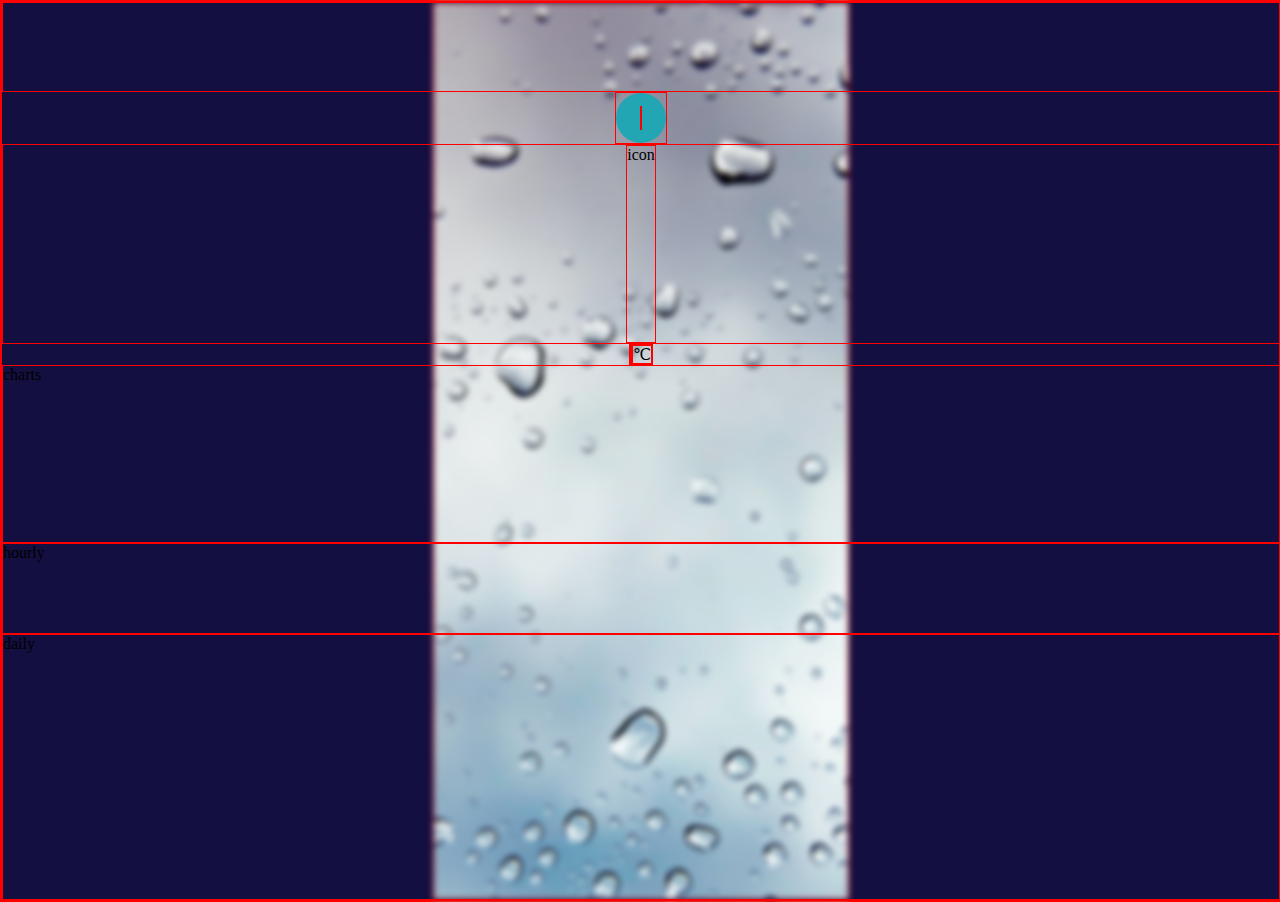
==== APIweather/index.html @ accdcbcd "Create new weather app" ====
<!DOCTYPE html>
<html lang="en">
<head>
    <meta charset="UTF-8">
    <meta http-equiv="X-UA-Compatible" content="IE=edge">
    <meta name="viewport" content="width=device-width, initial-scale=1.0">
    <title>Weather</title>
    <link rel="stylesheet" href="style.css">
</head>
<body>
    <img class="background" src="./weather_background.jpg" alt="Pineapple">
   <div id="location"></div>
   <div class="search-box">
    <button class="btn-search"><i class="fas fa-search"></i></button>
    <input type="text" class="input-search" placeholder="Type to Search...">
  </div>
  <div class="iconBox">
   <div id="icon">icon</div>
</div>
<div class="tempBox">
   <span id="temp"></span><span>&#8451;</span>
</div>
   
   <div id="chart">charts</div>
</div>
   <div id="hourly">hourly</div>
   <div id="daily">daily</div>

   


  
</body>
<script src="./script.js"></script>
</html>
---- APIweather/style.css ----
*{
    box-sizing: border-box;
    border: red;
    border-width: 1px;
    border-style: solid;
  }

  img.background {
    position: absolute; 
    z-index: -1;
    filter: blur(3px);
  }

  body{
    margin: 0px;
    padding: 0px;
    width: 100vw;
    height: 100vh;
    display: flex;
    justify-content: center;
    align-items: center;
    flex-direction: column;
    background-color: #130f40;
    /* background-image: url("./weather_background.jpg"); */
    font-family: 'Lato' !important;
  }
/* location */
#location{
flex: 1;
width: 100%;

}

/* location end */

 /* search box  */
  .search-box{
    width: fit-content;
    height: fit-content;
    position: relative;
  }
  .input-search{
    height: 50px;
    width: 50px;
    border-style: none;
    padding: 10px;
    font-size: 18px;
    letter-spacing: 2px;
    outline: none;
    border-radius: 25px;
    transition: all .5s ease-in-out;
    background-color: #22a6b3;
    padding-right: 40px;
    color:#fff;
  }
  .input-search::placeholder{
    color:rgba(255,255,255,.5);
    font-size: 18px;
    letter-spacing: 2px;
    font-weight: 100;
  }
  .btn-search{
    width: 50px;
    height: 50px;
    border-style: none;
    font-size: 20px;
    font-weight: bold;
    outline: none;
    cursor: pointer;
    border-radius: 50%;
    position: absolute;
    right: 0px;
    color:#ffffff ;
    background-color:transparent;
    pointer-events: painted;  
  }
  .btn-search:focus ~ .input-search{
    width: 300px;
    border-radius: 5px;
    background-color: #22a6b3;
    border-bottom:1px solid rgba(255,255,255,.5);
    transition: all 500ms cubic-bezier(0, 0.110, 0.35, 2);
  }
  .input-search:focus{
    width: 300px;
    border-radius: 20px;
    background-color: #22a6b3;
    border-bottom:1px solid rgba(255,255,255,.5);
    transition: all 500ms cubic-bezier(0, 0.110, 0.35, 2);
  }
  
  /* search box ends */

  /* weather icon */
  .iconBox{
    height: 200px;
    width: 100%;
    display: flex;
    justify-content: center;
  }
  #icon{
    
    
  }

   /* weather icon ends*/

   /* Temp number */
#temp{
    flex: 1;
    width: 100%;
}

   /* Temp number ends*/

   /* charts */
#chart{
    flex: 2;
    width: 100%;
}

   /* charts end */
/* 
   hourly forecast */
#hourly{
    flex: 1;
    width: 100%;
}

   /* hourly forecast ends*/
/* daily    */
#daily{
    flex: 3;
    width: 100%;
}

/* daily end   */
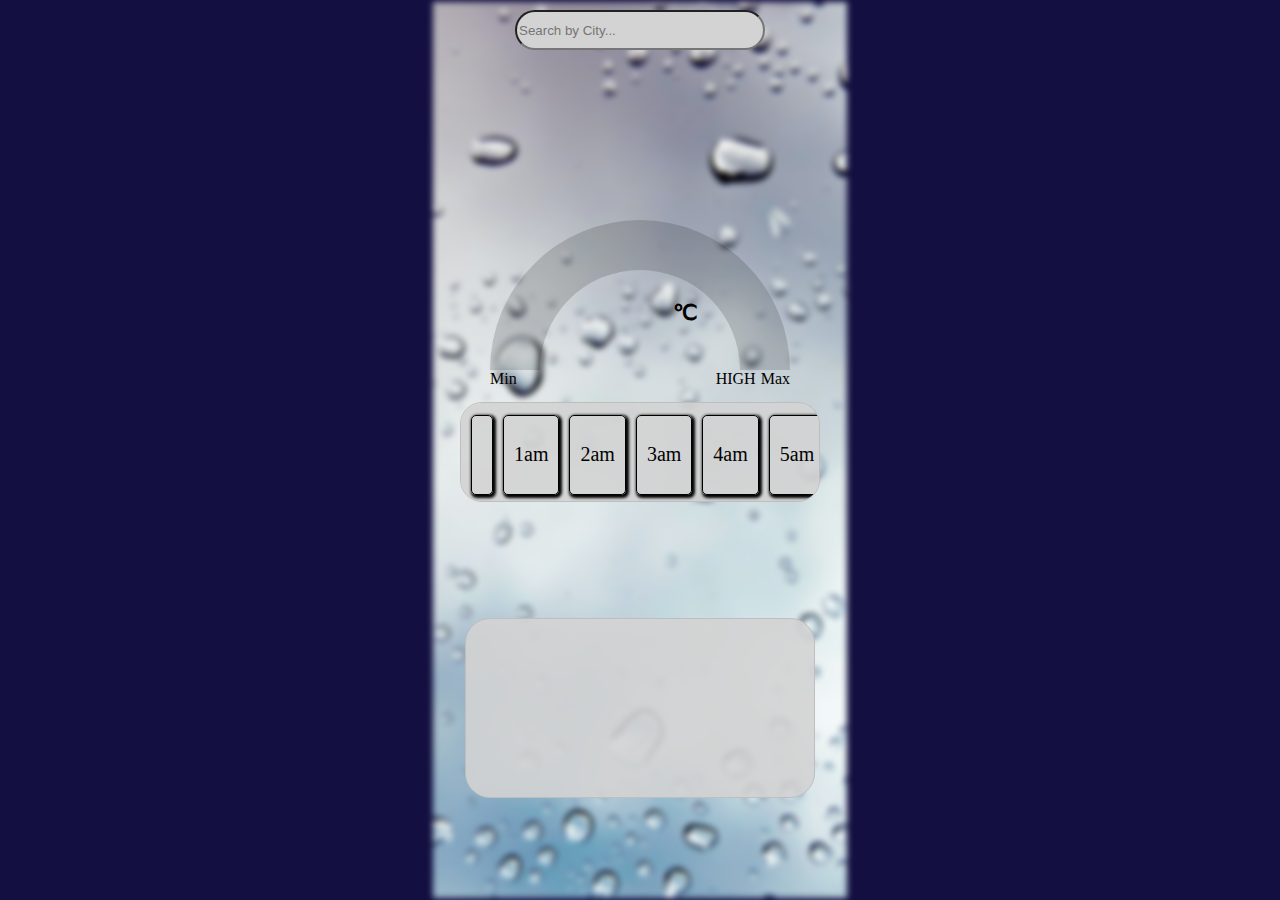
==== commit 88788fc0: "Update" ====
--- a/APIweather/index.html
+++ b/APIweather/index.html
@@ -5,26 +5,180 @@
     <meta http-equiv="X-UA-Compatible" content="IE=edge">
     <meta name="viewport" content="width=device-width, initial-scale=1.0">
     <title>Weather</title>
+    <link rel="preconnect" href="https://fonts.googleapis.com">
+<link rel="preconnect" href="https://fonts.gstatic.com" crossorigin>
+<link href="https://fonts.googleapis.com/css2?family=Roboto:ital,wght@0,100;0,300;0,400;0,500;0,700;0,900;1,100;1,300;1,400;1,500;1,700;1,900&display=swap" rel="stylesheet">
+
     <link rel="stylesheet" href="style.css">
 </head>
 <body>
-    <img class="background" src="./weather_background.jpg" alt="Pineapple">
-   <div id="location"></div>
+    <img class="background" src="./weather_background.jpg" alt="rainscreen">
+   <div class="locatBox">
+    <div id="town"></div>
+    <div id="region"></div>
+    <div id="country"></div>
+
+   </div>
    <div class="search-box">
-    <button class="btn-search"><i class="fas fa-search"></i></button>
-    <input type="text" class="input-search" placeholder="Type to Search...">
+    <input type="text" class="input-search" placeholder="Search by City...">
   </div>
   <div class="iconBox">
-   <div id="icon">icon</div>
+   <div id="icon"> </div>
 </div>
-<div class="tempBox">
-   <span id="temp"></span><span>&#8451;</span>
+
+   
+   <div class="chartBox">
+      <div id="chart" class="semi-donut margin" 
+      >
+
+      <div class="tempBox">
+         <div id="temp"></div><div class="deg">&#8451;</div>
+      </div>
+ </div>
+
+   <div class="TempFigures">
+<div class="tempGroup">
+   <span>Min</span>
+   <div id="minTemp"></div>
 </div>
-   
-   <div id="chart">charts</div>
+<div class="tempGroup">
+   <div id="maxTemp">HIGH</div>
+   <span>Max</span>
 </div>
-   <div id="hourly">hourly</div>
-   <div id="daily">daily</div>
+   </div>
+   </div>
+</div>
+   <div id="hourlyBox">
+    <div  class="hourly">
+        <div class="hourlyItem" >
+        <div id="hourlyIcon0"> </div>
+        <div id="hourly0"></div>
+        <div id="hourTime0"> </div>
+        </div>
+        <div class="hourlyItem" >
+        <div id="hourlyIcon1"> </div>
+        <div id="hourly1"> </div>
+        <div>1am</div>
+        </div>
+        <div class="hourlyItem" >
+        <div id="hourlyIcon2"> </div>
+        <div id="hourly2"></div>
+        <div>2am</div>
+        </div>
+        <div class="hourlyItem">
+        <div id="hourlyIcon3"> </div>
+        <div id="hourly3"></div>
+        <div>3am</div>
+        </div>
+        <div class="hourlyItem" >
+        <div id="hourlyIcon4"> </div>
+        <div id="hourly4"></div>
+        <div>4am</div>
+        </div>
+        <div class="hourlyItem" >
+        <div id="hourlyIcon5"> </div>
+        <div id="hourly5"></div>
+        <div>5am</div>
+        </div>
+        <div class="hourlyItem" >
+        <div id="hourlyIcon6"> </div>  
+        <div id="hourly6"></div>
+        <div>6am</div>
+        </div>
+        <div class="hourlyItem" >
+        <div id="hourlyIcon7"> </div>   
+        <div id="hourly7"></div>
+        <div>7am</div>
+        </div>
+        <div class="hourlyItem">
+         <div id="hourlyIcon8"> </div> 
+        <div  id="hourly8"></div>
+        <div>8am</div>
+        </div>
+        <div class="hourlyItem" >
+         <div id="hourlyIcon9"> </div> 
+        <div id="hourly9"></div>
+        <div>9am</div>
+        </div>
+        <div class="hourlyItem" >
+         <div id="hourlyIcon10"> </div> 
+        <div id="hourly10"></div>
+        <div>10am</div>
+        </div>
+        <div class="hourlyItem">
+         <div id="hourlyIcon11"> </div> 
+        <div id="hourly11"></div>
+        <div>11pm</div>
+        </div>
+        <div class="hourlyItem" >
+         <div id="hourlyIcon12"> </div> 
+        <div id="hourly12"></div>
+        <div>Midday</div>
+        </div>
+        <div class="hourlyItem">
+         <div id="hourlyIcon13"> </div> 
+        <div id="hourly13"></div>
+        <div>1pm</div>
+        </div>
+        <div class="hourlyItem" >
+         <div id="hourlyIcon14"> </div> 
+        <div id="hourly14"></div>
+        <div>2pm</div>
+        </div>
+        <div class="hourlyItem" >
+         <div id="hourlyIcon15"> </div> 
+        <div id="hourly15"></div>
+        <div>3pm</div>
+        </div>
+        <div class="hourlyItem" >
+         <div id="hourlyIcon16"> </div> 
+        <div id="hourly16"></div>
+        <div>4pm</div>
+        </div>
+        <div class="hourlyItem">
+         <div id="hourlyIcon17"> </div> 
+        <div id="hourly17"></div>
+        <div>5pm</div>
+        </div>
+        <div class="hourlyItem" >
+         <div id="hourlyIcon18"> </div> 
+        <div id="hourly18"></div>
+        <div>6pm</div>
+        </div>
+        <div class="hourlyItem" >
+         <div id="hourlyIcon19"> </div> 
+        <div id="hourly19"></div>
+        <div>7pm</div>
+        </div>
+        <div class="hourlyItem" >
+         <div id="hourlyIcon20"> </div> 
+        <div id="hourly20"></div>
+        <div>8pm</div>
+        </div>
+        <div class="hourlyItem">
+         <div id="hourlyIcon21"> </div> 
+        <div id="hourly21"></div>
+        <div>9pm</div>
+        </div>
+       
+        <div class="hourlyItem">
+         <div id="hourlyIcon22"> </div> 
+        <div id="hourly22"></div>
+        <div>10pm</div>
+        </div>
+
+        <div class="hourlyItem">
+         <div id="hourlyIcon23"> </div> 
+        <div id="hourly23"></div>
+        <div>11pm</div>
+        </div>
+
+        
+    </div>
+    </div>
+   <div id="dailyBox">
+    <div class="daily"></div>
+   </div>
 
    
 
@@ -32,4 +186,6 @@
   
 </body>
 <script src="./script.js"></script>
+
+
 </html>--- a/APIweather/style.css
+++ b/APIweather/style.css
@@ -1,8 +1,11 @@
+
+
+
 *{
     box-sizing: border-box;
-    border: red;
+    /* border: red;
     border-width: 1px;
-    border-style: solid;
+    border-style: solid; */
   }
 
   img.background {
@@ -22,116 +25,215 @@
     flex-direction: column;
     background-color: #130f40;
     /* background-image: url("./weather_background.jpg"); */
-    font-family: 'Lato' !important;
+  
   }
 /* location */
-#location{
+#locatBox{
 flex: 1;
 width: 100%;
 
 }
 
+#town{
+font-weight: 600;
+font-size: 60px;  
+font-family: roboto;
+text-align: center;
+}
+
+#region{
+    font-size: 20px;  
+font-family: roboto;
+text-align: center;
+}
+
+#country{
+    font-size: 20px;  
+font-family: roboto;
+text-align: center;
+
+}
+
+
+
+
 /* location end */
+.input-search{
+    width: 250px;
+    height:40px;
+    margin-top: 10px;
+    border-radius: 20px;
+    background-color: lightgray;
+}
 
  /* search box  */
-  .search-box{
-    width: fit-content;
-    height: fit-content;
-    position: relative;
-  }
-  .input-search{
-    height: 50px;
-    width: 50px;
-    border-style: none;
-    padding: 10px;
-    font-size: 18px;
-    letter-spacing: 2px;
-    outline: none;
-    border-radius: 25px;
-    transition: all .5s ease-in-out;
-    background-color: #22a6b3;
-    padding-right: 40px;
-    color:#fff;
-  }
-  .input-search::placeholder{
-    color:rgba(255,255,255,.5);
-    font-size: 18px;
-    letter-spacing: 2px;
-    font-weight: 100;
-  }
-  .btn-search{
-    width: 50px;
-    height: 50px;
-    border-style: none;
-    font-size: 20px;
-    font-weight: bold;
-    outline: none;
-    cursor: pointer;
-    border-radius: 50%;
-    position: absolute;
-    right: 0px;
-    color:#ffffff ;
-    background-color:transparent;
-    pointer-events: painted;  
-  }
-  .btn-search:focus ~ .input-search{
-    width: 300px;
-    border-radius: 5px;
-    background-color: #22a6b3;
-    border-bottom:1px solid rgba(255,255,255,.5);
-    transition: all 500ms cubic-bezier(0, 0.110, 0.35, 2);
-  }
-  .input-search:focus{
-    width: 300px;
-    border-radius: 20px;
-    background-color: #22a6b3;
-    border-bottom:1px solid rgba(255,255,255,.5);
-    transition: all 500ms cubic-bezier(0, 0.110, 0.35, 2);
-  }
+
   
   /* search box ends */
 
   /* weather icon */
   .iconBox{
-    height: 200px;
-    width: 100%;
-    display: flex;
-    justify-content: center;
+    height: 150px;
+    width: 100%;
+    display: flex;
+    justify-content: center;
+    z-index: -1;
+    margin-bottom: 20px;
   }
   #icon{
-    
+    margin-top: -30px;
     
   }
 
    /* weather icon ends*/
 
    /* Temp number */
+.tempBox{
+    display: flex;
+    height: 60px;
+
+}   
+
 #temp{
-    flex: 1;
-    width: 100%;
-}
-
+    height: 60px;
+    width: 100px;
+    font-size: 80px;
+    text-align: center;
+    font-family: roboto;
+    margin-top: -20px;
+    color: black;
+}
+
+.deg{
+    margin-top: -10px;
+    margin-left: -10px;
+    color: black;
+}
    /* Temp number ends*/
 
    /* charts */
-#chart{
+#chartBox{
     flex: 2;
     width: 100%;
-}
-
+    justify-content: center;
+    align-items: center;
+}
+
+
+.semi-donut {
+    margin: 0;
+    --percentage: 0;
+    --fill: rgb(0, 255, 13);
+    width: 300px;
+    height: 150px;
+    position: relative;
+    color: #fff;
+    font-size: 22px;
+    font-weight: 600;
+    overflow: hidden;
+    
+    display: flex;
+    align-items: flex-end;
+    justify-content: center;
+    box-sizing: border-box;
+  }
+  .semi-donut:after {
+    content: '';
+    width: 300px;
+    height: 300px;
+    border: 50px solid;
+    border-color: rgba(0, 0, 0, 0.15) rgba(0, 0, 0, 0.15) var(--fill) var(--fill);
+    position: absolute;
+    border-radius: 50%;
+    left: 0;
+    top: 0;
+    box-sizing: border-box;
+    transform: rotate(calc(1deg * ( -45 + var(--percentage) * 1.8 )));
+    animation: fillAnimation 1s ease-in;
+  }
+  
+
+
+
+.chart{
+    height:150px;
+}
+
+.TempFigures{
+    width: 300px;
+    display: flex;
+    flex-direction: row;
+    justify-content: space-between; 
+}
+
+.tempGroup{
+    display: flex;
+    gap: 5px;
+}
    /* charts end */
 /* 
    hourly forecast */
-#hourly{
+#hourlyBox{
     flex: 1;
     width: 100%;
-}
-
+    display: flex;
+    justify-content: center;
+    align-items: center;
+   
+    
+}
+.hourly{
+    display: flex;
+    justify-content: space-between;
+    align-items: center;
+    width: 360px;
+    height: 100px;
+    background-color: rgba(211, 211, 211, 0.9);
+    border:1px solid rgb(190, 190, 190);
+    border-radius: 22px;
+    overflow-x: scroll;
+    overflow-y: hidden;
+    white-space: nowrap;
+}
+
+
+.hourlyItem{
+    display: flex;
+    flex-direction: column;
+    justify-content: center;
+    align-items: center;
+    width: 100px;
+    height: 80px;
+    border: 1px solid rgb(0, 0, 0);
+    border-radius: 5px;
+    margin-top: 5px;
+    margin-left: 10px;
+    padding: 10px;
+    font-size: 20px;
+    box-shadow: 1.5px 1.5px 3px 1px #000000;
+    
+}
+
+.hourlyItem img {
+    width: 30px;
+    height: 30px;
+}
    /* hourly forecast ends*/
 /* daily    */
-#daily{
+#dailyBox{
     flex: 3;
-    width: 100%;
+    display: flex;
+    justify-content: center;
+    align-items: center;
+    width: 100%;
+}
+
+.daily{
+    height: 180px;
+    width: 350px;
+    border-radius: 25px;
+    background-color: rgba(211, 211, 211, 0.9);
+    border:1px solid rgb(190, 190, 190);
 }
 
 /* daily end   */
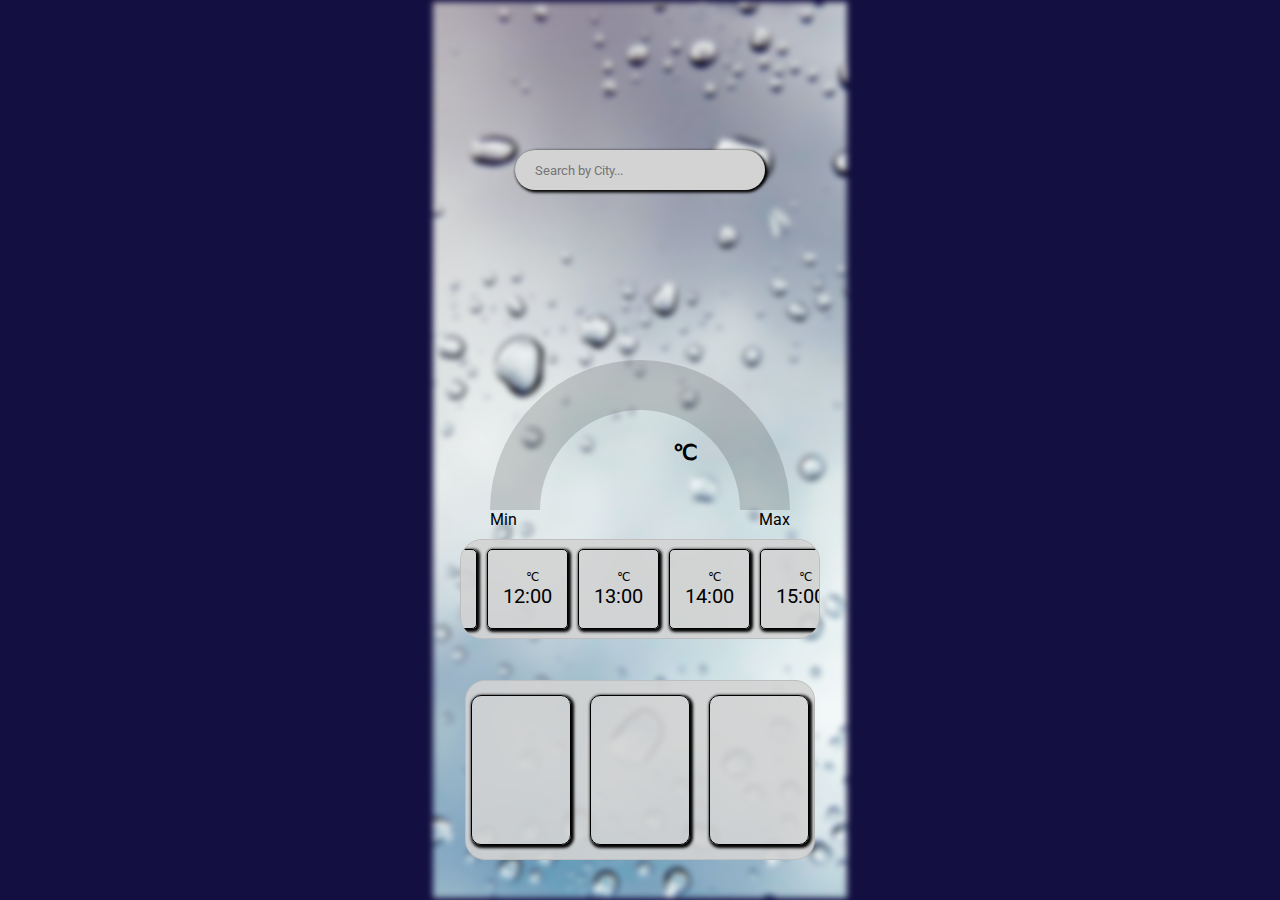
==== commit ee21ed94: "Search function fixed." ====
--- a/APIweather/index.html
+++ b/APIweather/index.html
@@ -1,3 +1,6 @@
+<!-- https://rapidapi.com/weatherapi/api/weatherapi-com/ -->
+
+
 <!DOCTYPE html>
 <html lang="en">
 <head>
@@ -20,7 +23,7 @@
 
    </div>
    <div class="search-box">
-    <input type="text" class="input-search" placeholder="Search by City...">
+    <input type="text" class="input-search" id="input-search" placeholder="Search by City...">
   </div>
   <div class="iconBox">
    <div id="icon"> </div>
@@ -31,7 +34,7 @@
       <div id="chart" class="semi-donut margin" 
       >
 
-      <div class="tempBox">
+      <div class="tempBoxTop">
          <div id="temp"></div><div class="deg">&#8451;</div>
       </div>
  </div>
@@ -42,7 +45,7 @@
    <div id="minTemp"></div>
 </div>
 <div class="tempGroup">
-   <div id="maxTemp">HIGH</div>
+   <div id="maxTemp"> </div>
    <span>Max</span>
 </div>
    </div>
@@ -50,134 +53,273 @@
 </div>
    <div id="hourlyBox">
     <div  class="hourly">
+      
         <div class="hourlyItem" >
         <div id="hourlyIcon0"> </div>
-        <div id="hourly0"></div>
-        <div id="hourTime0"> </div>
-        </div>
+        <div class="tempBox">
+        <div id="hourly0"></div> 
+        <div class="smallDeg">&#8451;</div>
+      </div>
+        <div id="hourTime0">00:00  </div>
+      
+        </div>
+
         <div class="hourlyItem" >
         <div id="hourlyIcon1"> </div>
-        <div id="hourly1"> </div>
-        <div>1am</div>
-        </div>
+        <div class="tempBox">
+         <div id="hourly1"></div> 
+         <div class="smallDeg">&#8451;</div>
+       </div>
+        <div id="hourTime0">01:00  </div>   
+        </div>
+
         <div class="hourlyItem" >
         <div id="hourlyIcon2"> </div>
+        <div class="tempBox">
+         <div id="hourly2"></div> 
+         <div class="smallDeg">&#8451;</div>
+       </div>
         <div id="hourly2"></div>
-        <div>2am</div>
-        </div>
+        <div id="hourTime0">02:00  </div>       
+        </div>
+
         <div class="hourlyItem">
         <div id="hourlyIcon3"> </div>
+        <div class="tempBox">
+         <div id="hourly3"></div> 
+         <div class="smallDeg">&#8451;</div>
+       </div>
         <div id="hourly3"></div>
-        <div>3am</div>
-        </div>
+        <div id="hourTime0">03:00  </div>      
+        </div>
+
         <div class="hourlyItem" >
         <div id="hourlyIcon4"> </div>
+        <div class="tempBox">
+         <div id="hourly4"></div> 
+         <div class="smallDeg">&#8451;</div>
+       </div>
         <div id="hourly4"></div>
-        <div>4am</div>
-        </div>
+        <div id="hourTime0">04:00  </div>      
+        </div>
+
         <div class="hourlyItem" >
         <div id="hourlyIcon5"> </div>
+        <div class="tempBox">
+         <div id="hourly5"></div> 
+         <div class="smallDeg">&#8451;</div>
+       </div>
         <div id="hourly5"></div>
-        <div>5am</div>
-        </div>
+        <div id="hourTime0">05:00  </div>      
+        </div>
+
         <div class="hourlyItem" >
         <div id="hourlyIcon6"> </div>  
+        <div class="tempBox">
+         <div id="hourly6"></div> 
+         <div class="smallDeg">&#8451;</div>
+       </div>
         <div id="hourly6"></div>
-        <div>6am</div>
-        </div>
-        <div class="hourlyItem" >
-        <div id="hourlyIcon7"> </div>   
+        <div id="hourTime0">06:00  </div>       
+        </div>
+
+        <div class="hourlyItem" >
+        <div id="hourlyIcon7"> </div> 
+        <div class="tempBox">
+         <div id="hourly7"></div> 
+         <div class="smallDeg">&#8451;</div>
+       </div>  
         <div id="hourly7"></div>
-        <div>7am</div>
-        </div>
+        <div id="hourTime0">07:00  </div>      
+        </div>
+
         <div class="hourlyItem">
          <div id="hourlyIcon8"> </div> 
+         <div class="tempBox">
+            <div id="hourly8"></div> 
+            <div class="smallDeg">&#8451;</div>
+          </div>
         <div  id="hourly8"></div>
-        <div>8am</div>
-        </div>
+        <div id="hourTime0">08:00  </div>      
+      </div>
+
         <div class="hourlyItem" >
          <div id="hourlyIcon9"> </div> 
+         <div class="tempBox">
+            <div id="hourly9"></div> 
+            <div class="smallDeg">&#8451;</div>
+          </div>
         <div id="hourly9"></div>
-        <div>9am</div>
-        </div>
+        <div id="hourTime0">09:00  </div>     
+      </div>
+
         <div class="hourlyItem" >
          <div id="hourlyIcon10"> </div> 
+         <div class="tempBox">
+            <div id="hourly10"></div> 
+            <div class="smallDeg">&#8451;</div>
+          </div>
         <div id="hourly10"></div>
-        <div>10am</div>
-        </div>
+        <div id="hourTime0">10:00  </div>      
+      </div>
+
         <div class="hourlyItem">
          <div id="hourlyIcon11"> </div> 
+         <div class="tempBox">
+            <div id="hourly11"></div> 
+            <div class="smallDeg">&#8451;</div>
+          </div>
         <div id="hourly11"></div>
-        <div>11pm</div>
-        </div>
-        <div class="hourlyItem" >
+        <div id="hourTime0">11:00  </div>
+      </div>
+      
+      <div class="hourlyItem" >
          <div id="hourlyIcon12"> </div> 
+         <div class="tempBox">
+            <div id="hourly12"></div> 
+            <div class="smallDeg">&#8451;</div>
+          </div>
         <div id="hourly12"></div>
-        <div>Midday</div>
-        </div>
+        <div id="hourTime0">12:00  </div>     
+      </div>
+
         <div class="hourlyItem">
          <div id="hourlyIcon13"> </div> 
+         <div class="tempBox">
+            <div id="hourly13"></div> 
+            <div class="smallDeg">&#8451;</div>
+          </div>
         <div id="hourly13"></div>
-        <div>1pm</div>
-        </div>
+        <div id="hourTime0">13:00  </div>   
+      </div>
+
         <div class="hourlyItem" >
          <div id="hourlyIcon14"> </div> 
+         <div class="tempBox">
+            <div id="hourly14"></div> 
+            <div class="smallDeg">&#8451;</div>
+          </div>
         <div id="hourly14"></div>
-        <div>2pm</div>
-        </div>
-        <div class="hourlyItem" >
+        <div id="hourTime0">14:00  </div>
+         </div>
+      
+         <div class="hourlyItem" >
          <div id="hourlyIcon15"> </div> 
+         <div class="tempBox">
+            <div id="hourly15"></div> 
+            <div class="smallDeg">&#8451;</div>
+          </div>
         <div id="hourly15"></div>
-        <div>3pm</div>
-        </div>
+        <div id="hourTime0">15:00  </div>
+        </div>
+   
         <div class="hourlyItem" >
          <div id="hourlyIcon16"> </div> 
+         <div class="tempBox">
+            <div id="hourly16"></div> 
+            <div class="smallDeg">&#8451;</div>
+          </div>
         <div id="hourly16"></div>
-        <div>4pm</div>
-        </div>
+        <div id="hourTime0">16:00  </div>    
+      </div>
+
         <div class="hourlyItem">
          <div id="hourlyIcon17"> </div> 
+         <div class="tempBox">
+            <div id="hourly17"></div> 
+            <div class="smallDeg">&#8451;</div>
+          </div>
         <div id="hourly17"></div>
-        <div>5pm</div>
-        </div>
+        <div id="hourTime0">17:00  </div>     
+      </div>
+
         <div class="hourlyItem" >
          <div id="hourlyIcon18"> </div> 
+         <div class="tempBox">
+            <div id="hourly18"></div> 
+            <div class="smallDeg">&#8451;</div>
+          </div>
         <div id="hourly18"></div>
-        <div>6pm</div>
-        </div>
+        <div id="hourTime0">18:00  </div>      
+      </div>
+
         <div class="hourlyItem" >
          <div id="hourlyIcon19"> </div> 
+         <div class="tempBox">
+            <div id="hourly19"></div> 
+            <div class="smallDeg">&#8451;</div>
+          </div>
         <div id="hourly19"></div>
-        <div>7pm</div>
-        </div>
+        <div id="hourTime0">19:00  </div>      
+      </div>
+
         <div class="hourlyItem" >
          <div id="hourlyIcon20"> </div> 
+         <div class="tempBox">
+            <div id="hourly20"></div> 
+            <div class="smallDeg">&#8451;</div>
+          </div>
         <div id="hourly20"></div>
-        <div>8pm</div>
-        </div>
+        <div id="hourTime0">20:00  </div>
+      </div>
+
         <div class="hourlyItem">
          <div id="hourlyIcon21"> </div> 
+         <div class="tempBox">
+            <div id="hourly21"></div> 
+            <div class="smallDeg">&#8451;</div>
+          </div>
         <div id="hourly21"></div>
-        <div>9pm</div>
-        </div>
+        <div id="hourTime0">21:00  </div>
+      </div>
        
         <div class="hourlyItem">
          <div id="hourlyIcon22"> </div> 
+         <div class="tempBox">
+            <div id="hourly22"></div> 
+            <div class="smallDeg">&#8451;</div>
+          </div>
         <div id="hourly22"></div>
-        <div>10pm</div>
+        <div id="hourTime0">22:00  </div>
         </div>
 
         <div class="hourlyItem">
          <div id="hourlyIcon23"> </div> 
+         <div class="tempBox">
+            <div id="hourly23"></div> 
+            <div class="smallDeg">&#8451;</div>
+          </div>
         <div id="hourly23"></div>
-        <div>11pm</div>
+        <div id="hourTime0">23:00  </div>
         </div>
 
         
     </div>
     </div>
    <div id="dailyBox">
-    <div class="daily"></div>
+    <div class="daily">
+<div class="day">
+<div id="iconDay1">  </div>
+<div id="avgDay1"> </div>
+<div id="dateDay1"> </div>
+</div>
+
+<div class="day">
+<div id="iconDay2">  </div>
+<div id="avgDay2"> </div>
+<div id="dateDay2"> </div>
+</div>
+
+
+<div class="day">
+<div id="iconDay3">   </div>
+<div id="avgDay3"> </div>
+<div id="dateDay3"> </div>
+</div>
+</div>
+
+</div>
+</div>
    </div>
 
    
--- a/APIweather/style.css
+++ b/APIweather/style.css
@@ -6,6 +6,7 @@
     /* border: red;
     border-width: 1px;
     border-style: solid; */
+    font-family: roboto;
   }
 
   img.background {
@@ -28,9 +29,10 @@
   
   }
 /* location */
-#locatBox{
-flex: 1;
+.locatBox{
+height: 140px;
 width: 100%;
+
 
 }
 
@@ -39,6 +41,7 @@
 font-size: 60px;  
 font-family: roboto;
 text-align: center;
+margin-top: 5px;
 }
 
 #region{
@@ -53,22 +56,19 @@
 text-align: center;
 
 }
-
-
-
-
 /* location end */
+ /* search box  */
+
 .input-search{
     width: 250px;
     height:40px;
     margin-top: 10px;
     border-radius: 20px;
     background-color: lightgray;
-}
-
- /* search box  */
-
-  
+    border: none ;
+    box-shadow: 1.5px 1.5px 3px 1px #000000;
+    padding-left: 20px;
+}  
   /* search box ends */
 
   /* weather icon */
@@ -88,9 +88,10 @@
    /* weather icon ends*/
 
    /* Temp number */
-.tempBox{
+.tempBoxTop{
     display: flex;
     height: 60px;
+    display: flex;
 
 }   
 
@@ -175,6 +176,7 @@
    hourly forecast */
 #hourlyBox{
     flex: 1;
+    margin-top: 10px;
     width: 100%;
     display: flex;
     justify-content: center;
@@ -197,18 +199,19 @@
 }
 
 
+
 .hourlyItem{
+
     display: flex;
     flex-direction: column;
     justify-content: center;
     align-items: center;
-    width: 100px;
     height: 80px;
     border: 1px solid rgb(0, 0, 0);
     border-radius: 5px;
-    margin-top: 5px;
-    margin-left: 10px;
-    padding: 10px;
+    margin-left: 5px;
+    margin-right: 5px;
+    padding: 15px;
     font-size: 20px;
     box-shadow: 1.5px 1.5px 3px 1px #000000;
     
@@ -217,6 +220,16 @@
 .hourlyItem img {
     width: 30px;
     height: 30px;
+    margin-top: 5px;
+    margin-bottom: -5px;
+}
+.tempBox{
+    display: flex;
+    margin-left: 10px;
+}
+.smallDeg {
+    font-size: 12px;
+    margin-left:-1px ;
 }
    /* hourly forecast ends*/
 /* daily    */
@@ -231,9 +244,33 @@
 .daily{
     height: 180px;
     width: 350px;
-    border-radius: 25px;
+    border-radius: 20px;
     background-color: rgba(211, 211, 211, 0.9);
     border:1px solid rgb(190, 190, 190);
-}
+    display: flex;
+    gap: 10px;
+    justify-content: space-around;
+    align-items: center;
+}
+
+.day{
+    border:1px solid black; 
+    box-shadow: 1.5px 1.5px 3px 1px #000000;
+    border-radius: 10px;  
+    width: 100px;
+    height: 150px;
+    display: flex;
+    flex-direction: column;
+    align-items: center;
+    justify-content: space-around;
+}
+
+.day img{
+    width:70px;
+    height:70px;
+    margin-bottom: -30px;
+}
+
+
 
 /* daily end   */
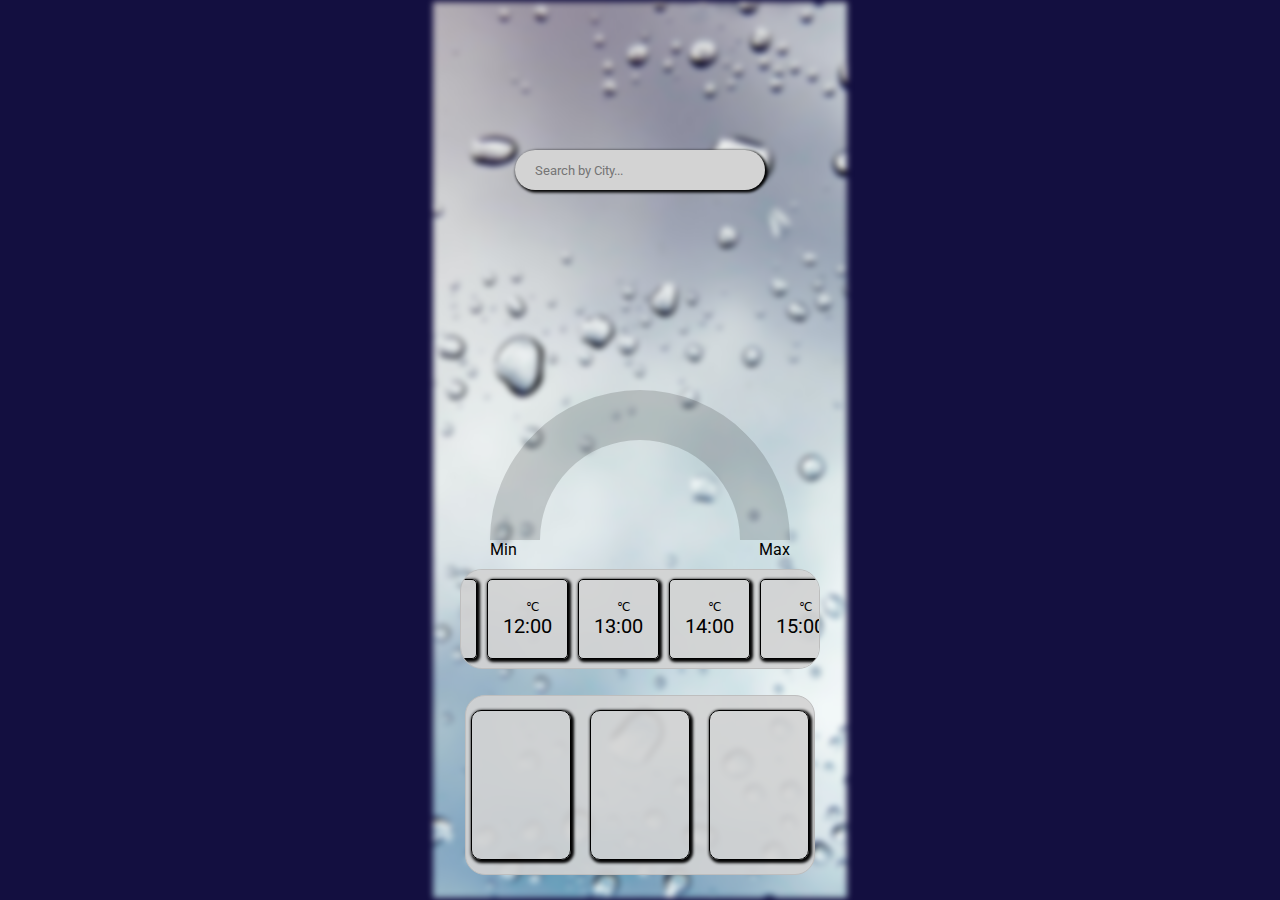
==== commit 050e5b00: "Change current temp" ====
--- a/APIweather/index.html
+++ b/APIweather/index.html
@@ -35,7 +35,7 @@
       >
 
       <div class="tempBoxTop">
-         <div id="temp"></div><div class="deg">&#8451;</div>
+         <div id="temp"></div>
       </div>
  </div>
 
--- a/APIweather/style.css
+++ b/APIweather/style.css
@@ -80,8 +80,10 @@
     z-index: -1;
     margin-bottom: 20px;
   }
-  #icon{
-    margin-top: -30px;
+  div#icon{
+    width: 200px;
+    height: 200px;
+    
     
   }
 
@@ -92,17 +94,20 @@
     display: flex;
     height: 60px;
     display: flex;
+    justify-content: center;
+    align-items: center;
 
 }   
 
 #temp{
     height: 60px;
     width: 100px;
-    font-size: 80px;
+    font-size: 40px;
     text-align: center;
     font-family: roboto;
-    margin-top: -20px;
+    margin-top: 20px;
     color: black;
+    text-align: center;
 }
 
 .deg{
@@ -122,7 +127,9 @@
 
 
 .semi-donut {
+   
     margin: 0;
+    margin-top: 30px;
     --percentage: 0;
     --fill: rgb(0, 255, 13);
     width: 300px;
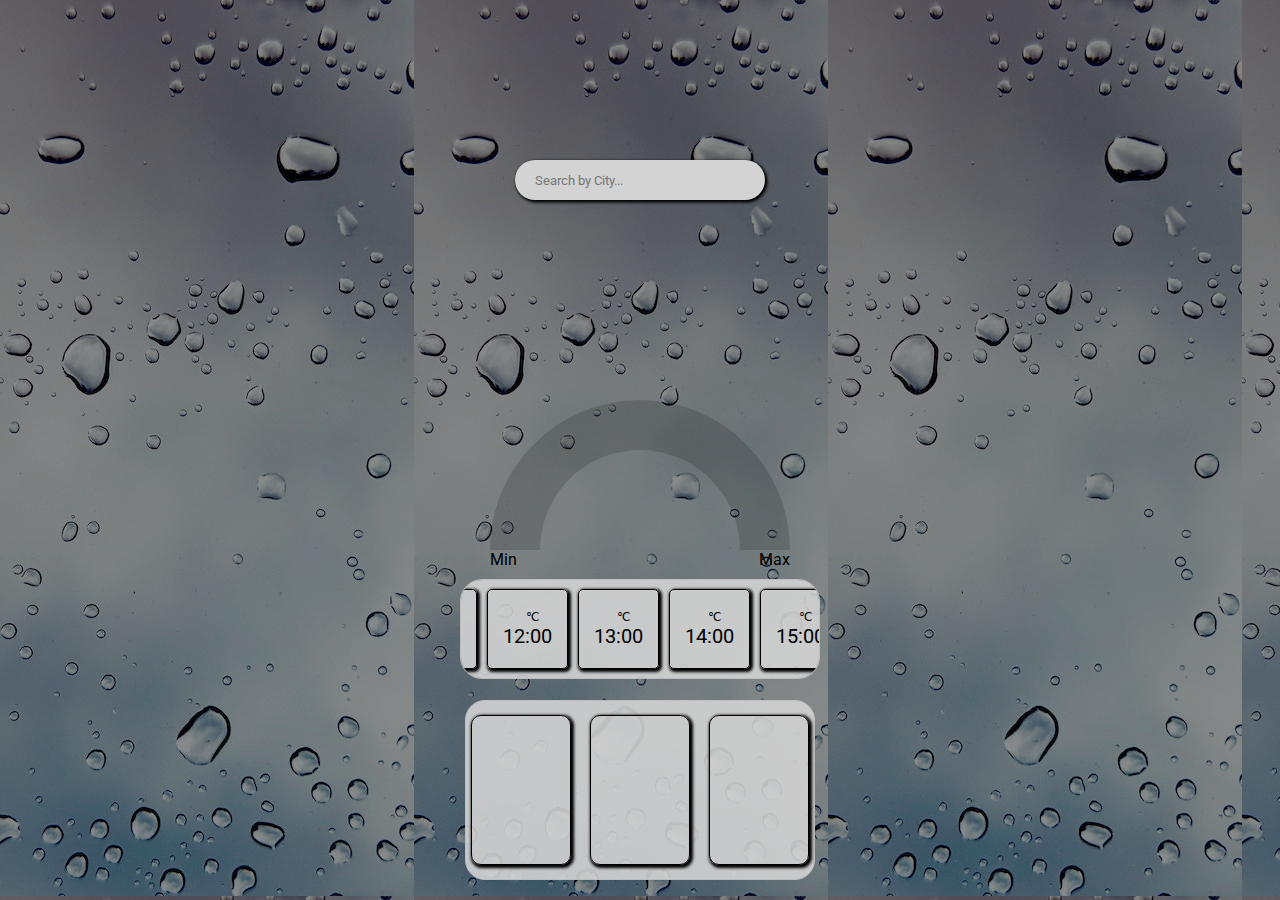
==== commit b3d99b35: "Change background colour" ====
--- a/APIweather/index.html
+++ b/APIweather/index.html
@@ -15,7 +15,7 @@
     <link rel="stylesheet" href="style.css">
 </head>
 <body>
-    <img class="background" src="./weather_background.jpg" alt="rainscreen">
+    <!-- <img class="background" src="./weather_background.jpg" alt="rainscreen"> -->
    <div class="locatBox">
     <div id="town"></div>
     <div id="region"></div>
--- a/APIweather/style.css
+++ b/APIweather/style.css
@@ -12,7 +12,7 @@
   img.background {
     position: absolute; 
     z-index: -1;
-    filter: blur(3px);
+    /* filter: blur(3px); */
   }
 
   body{
@@ -24,15 +24,17 @@
     justify-content: center;
     align-items: center;
     flex-direction: column;
-    background-color: #130f40;
-    /* background-image: url("./weather_background.jpg"); */
-  
+   
+    background-image: url("./weather_background.jpg");
+    box-shadow: inset 0 0 0 1000px rgba(0, 0, 0, 0.45);
   }
 /* location */
 .locatBox{
 height: 140px;
-width: 100%;
-
+width: 80%;
+border-radius: 10px;
+margin-top: 10px;
+color:#ffffffba
 
 }
 
@@ -77,7 +79,7 @@
     width: 100%;
     display: flex;
     justify-content: center;
-    z-index: -1;
+    z-index: 1000;
     margin-bottom: 20px;
   }
   div#icon{
@@ -123,6 +125,7 @@
     width: 100%;
     justify-content: center;
     align-items: center;
+    z-index: 1000;
 }
 
 
